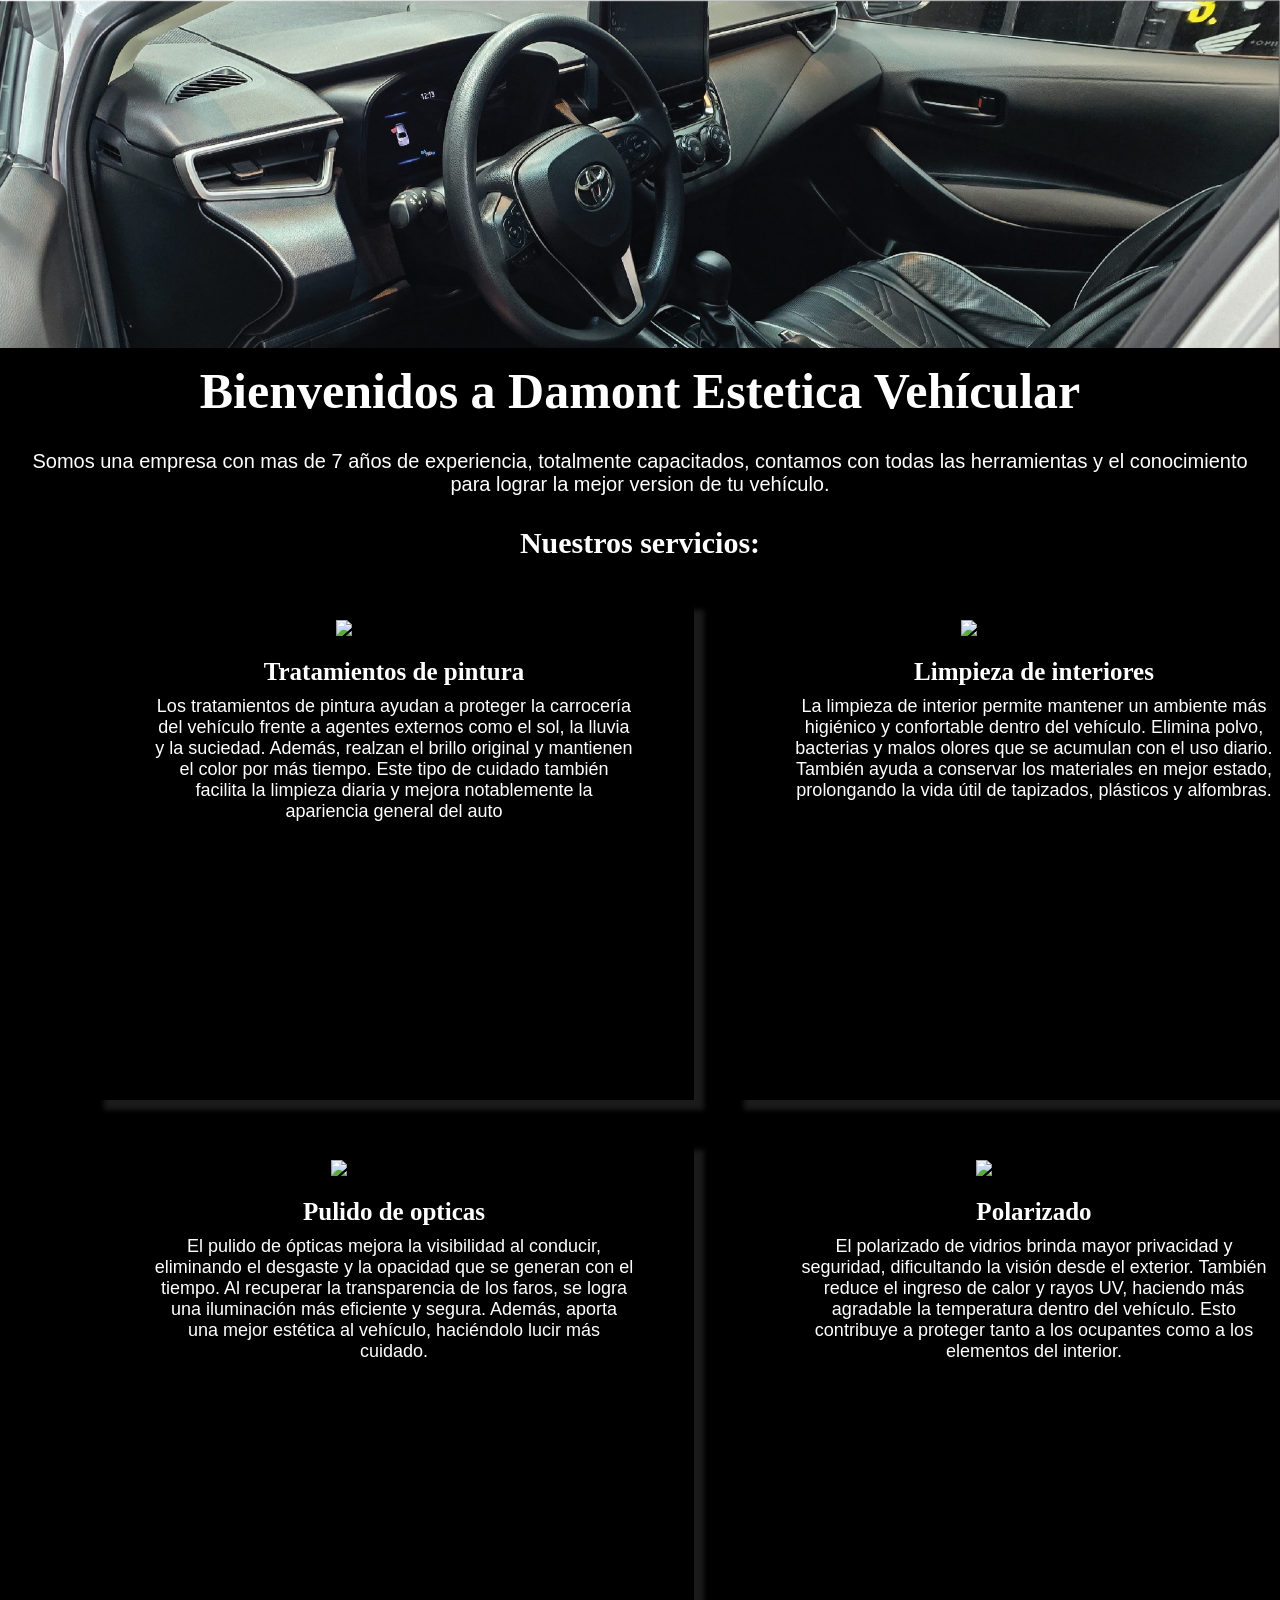
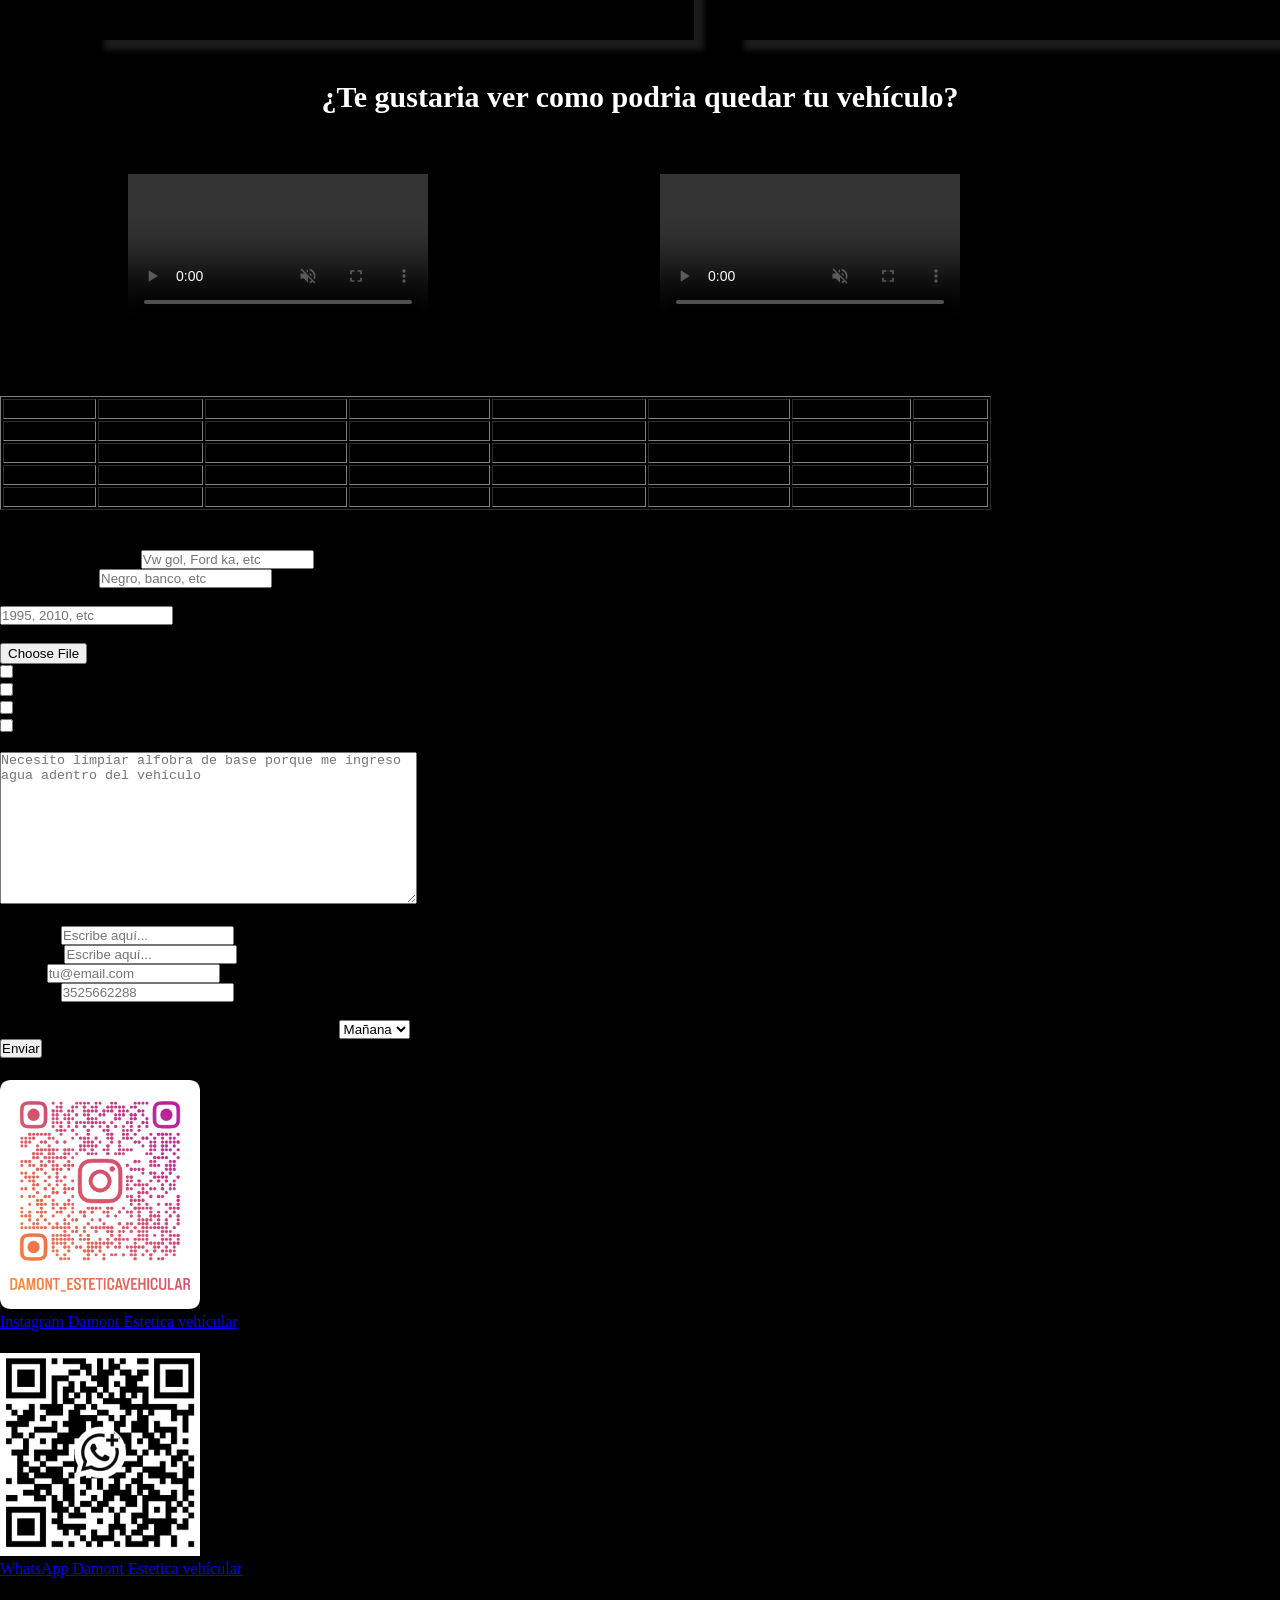
==== Web Damont/index.html @ f21194dd "primer commit" ====
<!DOCTYPE html>
<html lang="en">

<head>
  <meta charset="UTF-8">
  <meta name="viewport" content="width=device-width, initial-scale=1.0">
  <title>Damont Estetica vehícular</title>
  <link rel="stylesheet" href="../css/style3.css">
</head>

<body>
  <header>
    <img class="imagen-portada" src="./PORTADA2.jpg" alt="portada">
    
    <h1 class="titulo-principal"> Bienvenidos a Damont Estetica Vehícular</h1>
    <p class="parrafo-principal">Somos una empresa con mas de 7 años de experiencia, totalmente capacitados, contamos con todas las herramientas y el conocimiento para lograr la mejor version de tu vehículo.</p>
  </header>
  <nav>
    <h2></h2>

  </nav>
  <main>
    <h2 class="titulos-secundarios">Nuestros servicios:</h2>
    <div class="servicios">
      <section class="contenedor">
       <img class="imagen-servicios" src="https://t4.ftcdn.net/jpg/18/27/97/61/360_F_1827976139_U3SLLUfSDEykYsgNka6r8AbkzXY8c4DF.jpg "
          alt="vehículo pulido">
        <h3 class="titulo-servicio">Tratamientos de pintura</h3>
        <p class="parrafo-servicio">Los tratamientos de pintura ayudan a proteger la carrocería del vehículo frente a agentes externos como el sol, la lluvia y la suciedad. Además, realzan el brillo original y mantienen el color por más tiempo. Este tipo de cuidado también facilita la limpieza diaria y mejora notablemente la apariencia general del auto</p>
      </section>
      <section class="contenedor">
        
        <img class="imagen-servicios"
          src="https://cdn.lavoz.com.ar/sites/default/files/styles/landscape_1020_560/public/nota_periodistica/Limpieza_de_interiores_4_1573565166.jpg"
          alt="Limpieza de interior">
        <h3 class="titulo-servicio">Limpieza de interiores</h3>
        <p class="parrafo-servicio">La limpieza de interior permite mantener un ambiente más higiénico y confortable dentro del vehículo. Elimina polvo, bacterias y malos olores que se acumulan con el uso diario. También ayuda a conservar los materiales en mejor estado, prolongando la vida útil de tapizados, plásticos y alfombras.</p>
        
      </section>
      <section class="contenedor">
        
        <img class="imagen-servicios"
          src="https://encrypted-tbn0.gstatic.com/images?q=tbn:ANd9GcSeoNaeYBq7P2K3ot3jbXioRHRTJYlAKK2OUg&s"
          alt="pulido de opticas">
          <h3 class="titulo-servicio">Pulido de opticas</h3>
        <p class="parrafo-servicio">El pulido de ópticas mejora la visibilidad al conducir, eliminando el desgaste y la opacidad que se generan con el tiempo. Al recuperar la transparencia de los faros, se logra una iluminación más eficiente y segura. Además, aporta una mejor estética al vehículo, haciéndolo lucir más cuidado.</p>
      </section>
      <section class="contenedor">
        
        <img class="imagen-servicios" src="https://encrypted-tbn0.gstatic.com/images?q=tbn:ANd9GcTu-DuATEohECkFcmU-cj8HjWBMaL6_9bOmUA&s"  alt="auto polarizado">
        <h3 class="titulo-servicio">Polarizado</h3>
        <p class="parrafo-servicio">El polarizado de vidrios brinda mayor privacidad y seguridad, dificultando la visión desde el exterior. También reduce el ingreso de calor y rayos UV, haciendo más agradable la temperatura dentro del vehículo. Esto contribuye a proteger tanto a los ocupantes como a los elementos del interior.</p>
      </section>
    </div>

    <div class="bloque-videos">
  <h3 class="titulos-secundarios">¿Te gustaria ver como podria quedar tu vehículo?</h3>

  <div class="videos">
    <video src="./Pulido-Gol.mp4" controls loop autoplay muted></video>
    <video src="./Pulido-nivus.mp4" controls loop autoplay muted></video>
  </div>
  </div>

    <div class="tabla-tiempos">
      <h3>Tiempo aproximado de cada servicio </h3>
      <table border="1px">
        <tr>
          <th>vehículo</th>
          <th>Abrillantado</th>
          <th>Abrillantado 2 etpas</th>
          <th>Tratamiento acrílico</th>
          <th>Tratamiento ceramico</th>
          <th>Limpieza de interior</th>
          <th>Pulido de opticas</th>
          <th>Polarizado</th>
        </tr>
        <tr>
          <td>Auto chico</td>
          <td>Medio dia</td>
          <td>Dia completo</td>
          <td>Tres/cuatro dias</td>
          <td>Cinco dias</td>
          <td>Dia y medio</td>
          <td>Dos/tres horas</td>
          <td>Medio dia</td>
        </tr>
        <tr>
          <td>Auto mediano</td>
          <td>Medio dia</td>
          <td>Dia completo</td>
          <td>Tres/cuatro dias</td>
          <td>Cinco dias</td>
          <td>Dia y medio</td>
          <td>Dos/tres horas</td>
          <td>Medio dia</td>
        </tr>
        <tr>
          <td>Auto grande</td>
          <td>Dia completo</td>
          <td>Dia y medio</td>
          <td>Cuatro/cinco dias</td>
          <td>Cinco/seis dias</td>
          <td>Dia y medio</td>
          <td>Dos/tres horas</td>
          <td>Medio dia</td>
        </tr>
        <tr>
          <td>Camioneta</td>
          <td>Dia/dia y medio</td>
          <td>Dia y medio/dos dias</td>
          <td>Cinco dias</td>
          <td>Cinco/siete dias</td>
          <td>Dia y medio</td>
          <td>Dos/tres horas</td>
          <td>Medio dia</td>
        </tr>
      </table>
      </div>
      <p><i>Los tiempos pueden variar segun el estado del vehículo</i></p>
      <div class="formulario"><h3>¿Te gustaria saber si tenemos una promo disponible para vos?</h3>
        <form>
          <label for="vehiculo">¿Que vehículo tenes?</label>
          <input type="text" id="vehiculo" name="vehiculo" placeholder="Vw gol, Ford ka, etc"><br>
          <label for="color">¿Que color es?</label>
          <input type="text" id="color" name="color vehiculo" placeholder="Negro, banco, etc"><br>
          <label for="modelo">¿Que que modelo es?</label><br>
          <input type="number" id="modelo" name="modelo vehiculo" placeholder="1995, 2010, etc"><br>

          <label for="foto">Deje aqui una foto de tu vehículo (opcional)</label><br>
          <input type="file" name="foto" id="foto">



          <label>¿Que servicio te interesa?</label><br>
          <input type="checkbox" id="pulido" name="pulido">
          <label for="pulido">Pulido</label><br>
          <input type="checkbox" id="limpieza" name="limpieza">
          <label for="limpieza">Limpieza de interior</label><br>
          <input type="checkbox" id="Polarizado" name="Polarizado">
          <label for="Polarizado">Polarizado</label><br>
          <input type="checkbox" id="Pulido-de-opticas" name="Pulido-de-opticas">
          <label for="Pulido-de-opticas">Pulido de opticas</label><br>

          <h5>Dejanos algun detalle que te interese contarnos de tu vehículo</h5>
          <textarea name="comentario" id="comentario"
            placeholder="Necesito limpiar alfobra de base porque me ingreso agua adentro del vehículo" rows="10"
            cols="50"></textarea>

          <h4>Dejanos tus datos para comunicarnos con vos</h4>

          <div><label for="nombre">Nombre:</label>
          <input type="text" id="nombre" name="nombre" required placeholder="Escribe aquí..."><br>

          <label for="apellido">Apellido:</label>
          <input type="text" id="apellido" name="apellido" required placeholder="Escribe aquí..."><br>

          <label for="email">Email:</label>
          <input type="email" id="email" name="userEmail" required placeholder="tu@email.com"><br>

          <label for="telefono">Telefono</label>
          <input type="number" id="telefono" name="telefono" placeholder="3525662288"></div><br>
          


          <label for="horario">¿En que horario te gustaria que nos comuniquemos?</label>
          <select id="horario" name="horario">
            <option value="mañana">Mañana</option>
            <option value="tarde">Tarde</option>
            <option value="noche">Noche</option>
          </select><br>
          <button class="boton-enviar" type="submit">Enviar</button>
        </form>

    </div>
  </main>

  <footer>
    <div class="columna">
    <h3>Seguinos en instagram</h3>
    <img class="img-piepag" src="./damont_esteticavehicular_qr.png"  alt="Instagram Damont"><br>

    <a href="https://www.instagram.com/damont_esteticavehícular/">Instagram Damont Estetica vehícular</a>
    </div>

    
    <div class="columna">
    <h3>Comunicate con nosotros</h3>
    <img class="img-piepag" src="./WhatsApp Image 2026-03-26 at 5.41.11 PM.JPG"  alt="WhatsApp Damont"><br>
    <a href="https://wa.me/message/RW7VMYCQZSYLE1">WhatsApp Damont Estetica vehícular</a>
    </div>

    <div class="columna"><h3>¿Donde nos encontramos?</h3>
    <iframe class="img-piepag"
      src="https://www.google.com/maps/embed?pb=!1m18!1m12!1m3!1d3419.745446274165!2d-64.08889202556398!3d-31.005474376505397!2m3!1f0!2f0!3f0!3m2!1i1024!2i768!4f13.1!3m3!1m2!1s0x943263279eff4003%3A0x17501c2791c6acb6!2sDamont%20Est%C3%A9tica%20vehícular!5e0!3m2!1ses!2sar!4v1774558120183!5m2!1ses!2sar"
       height="300" style="border:0;" allowfullscreen="" loading="lazy"
      referrerpolicy="no-referrer-when-downgrade"></iframe><br>
    <i class="direccion" >Calle Carlos Griguol N° 1550, Colonia Caroya, Cordoba, Argentina</i>
    </div>



  </footer>









</body>

</html>
---- css/style3.css ----
* {
  box-sizing: border-box; /* Incluye padding y border en el width/height definido */
  margin: 0;
  padding: 0;
}
body{
  background-color: rgb(0, 0, 0);
}
.imagen-portada{
  width: 100%;
}

.titulo-principal{
  font-family:serif;
  font-size: 50px;
  text-align: center;
  color: #ffffff;
  padding: 10px;
}

.parrafo-principal{
  font-family:Arial, Helvetica, sans-serif;
  font-size: 20px;
  text-align: center;
  color: #ffffff;
  padding: 20px; 
  
}

.titulos-secundarios{
  font-family:serif;
  font-size: 30px;
  text-align: center;
  color: #ffffff;
  padding: 10px;  
}
.imagen-servicios{
  width: 500px;
  margin: 20px;
}

.titulo-servicio{
  font-family:serif;
  font-size: 25px;
  text-align: center;
  color: #ffffff;
}

.parrafo-servicio{
  font-family:Arial, Helvetica, sans-serif;
  font-size: 18px;
  text-align: center;
  color: #ffffff;
  margin: 0 auto;   
  width: 500px;
  padding: 10px;
}
.contenedor{
  
  width: 600px;
  height: 500px;
  text-align: center;
  margin: 10px;
  box-shadow: 10px 10px 5px #1b1b1b;
}
.servicios{

  display: grid;
  grid-template-columns: 1fr 1fr ; /* 3 columnas */
  gap: 20px;
  width: 90%;
  margin: 0 auto;
  padding: 20px;
}

.videos {
  display: grid;
  grid-template-columns: 1fr 1fr;
  gap: 40px;
  width: 80%;           
  margin: 50px auto;
}
.img-piepag{
  width: 200PX;
}
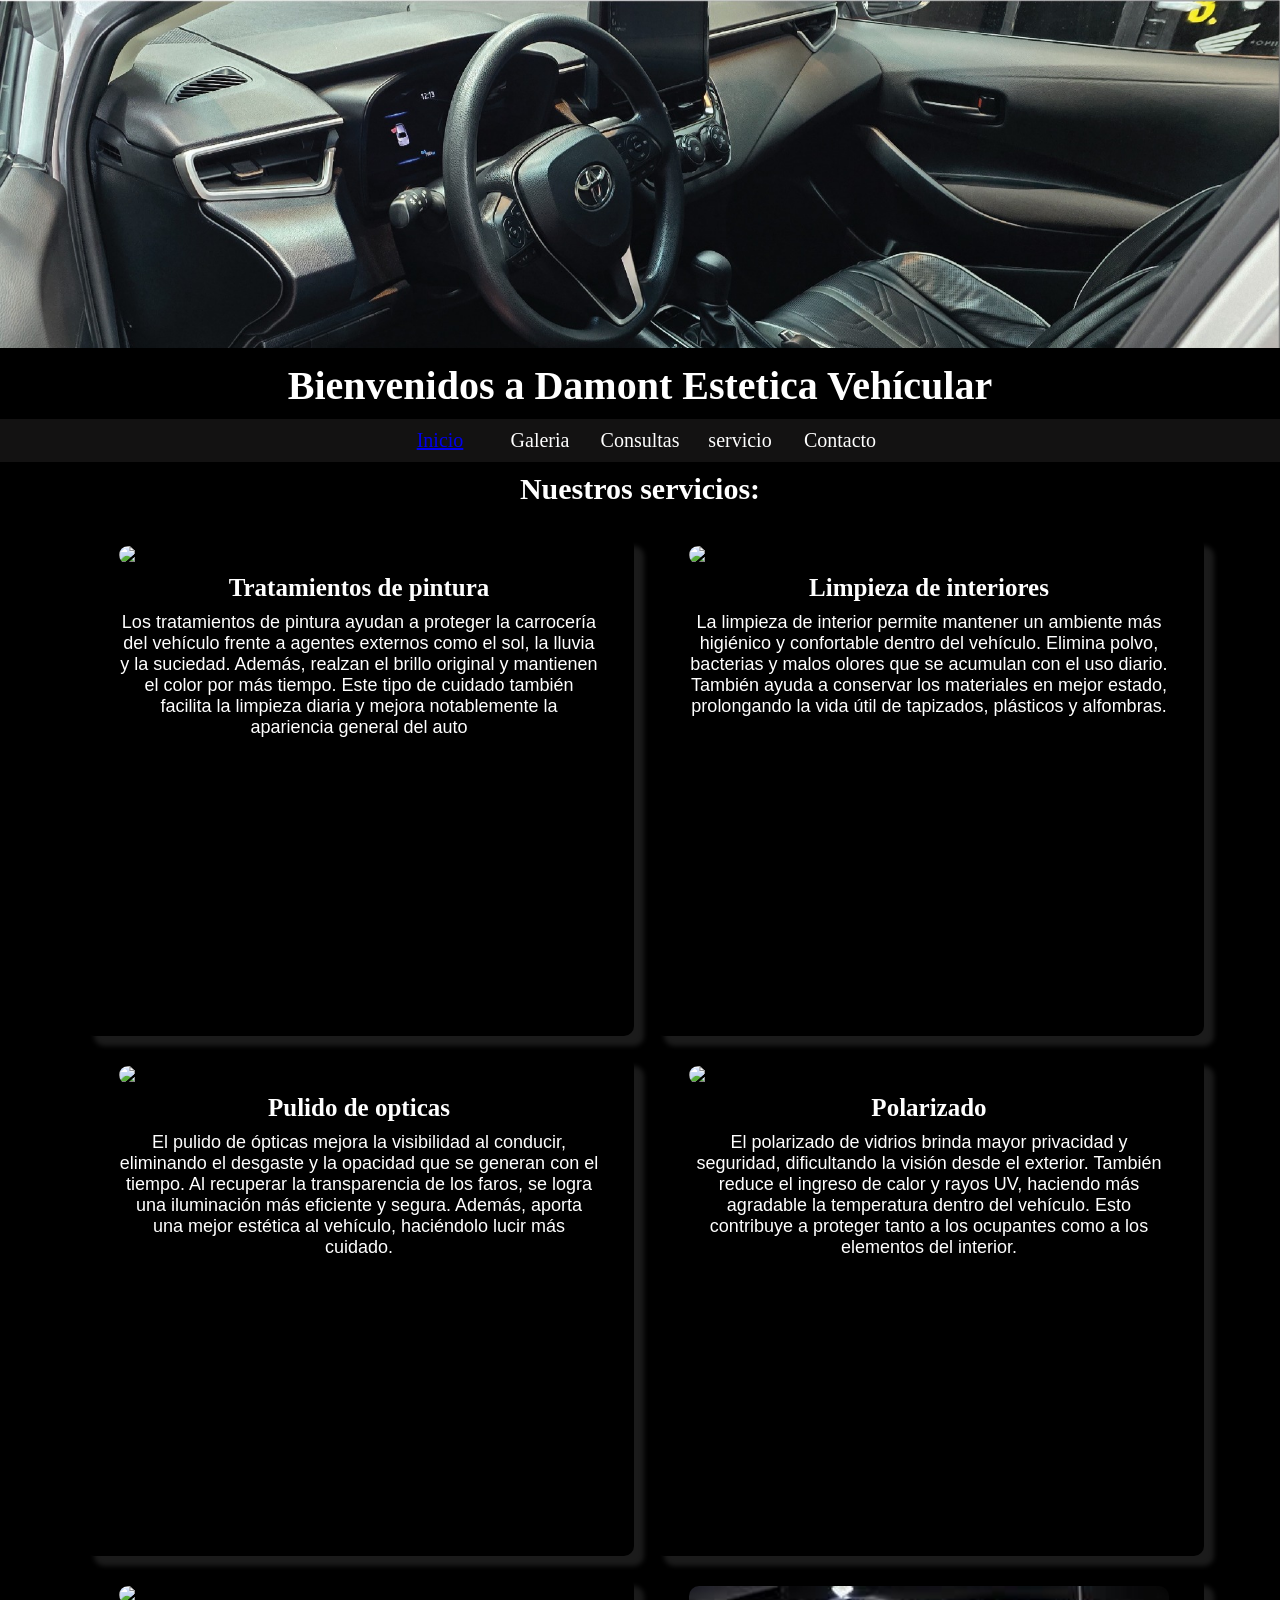
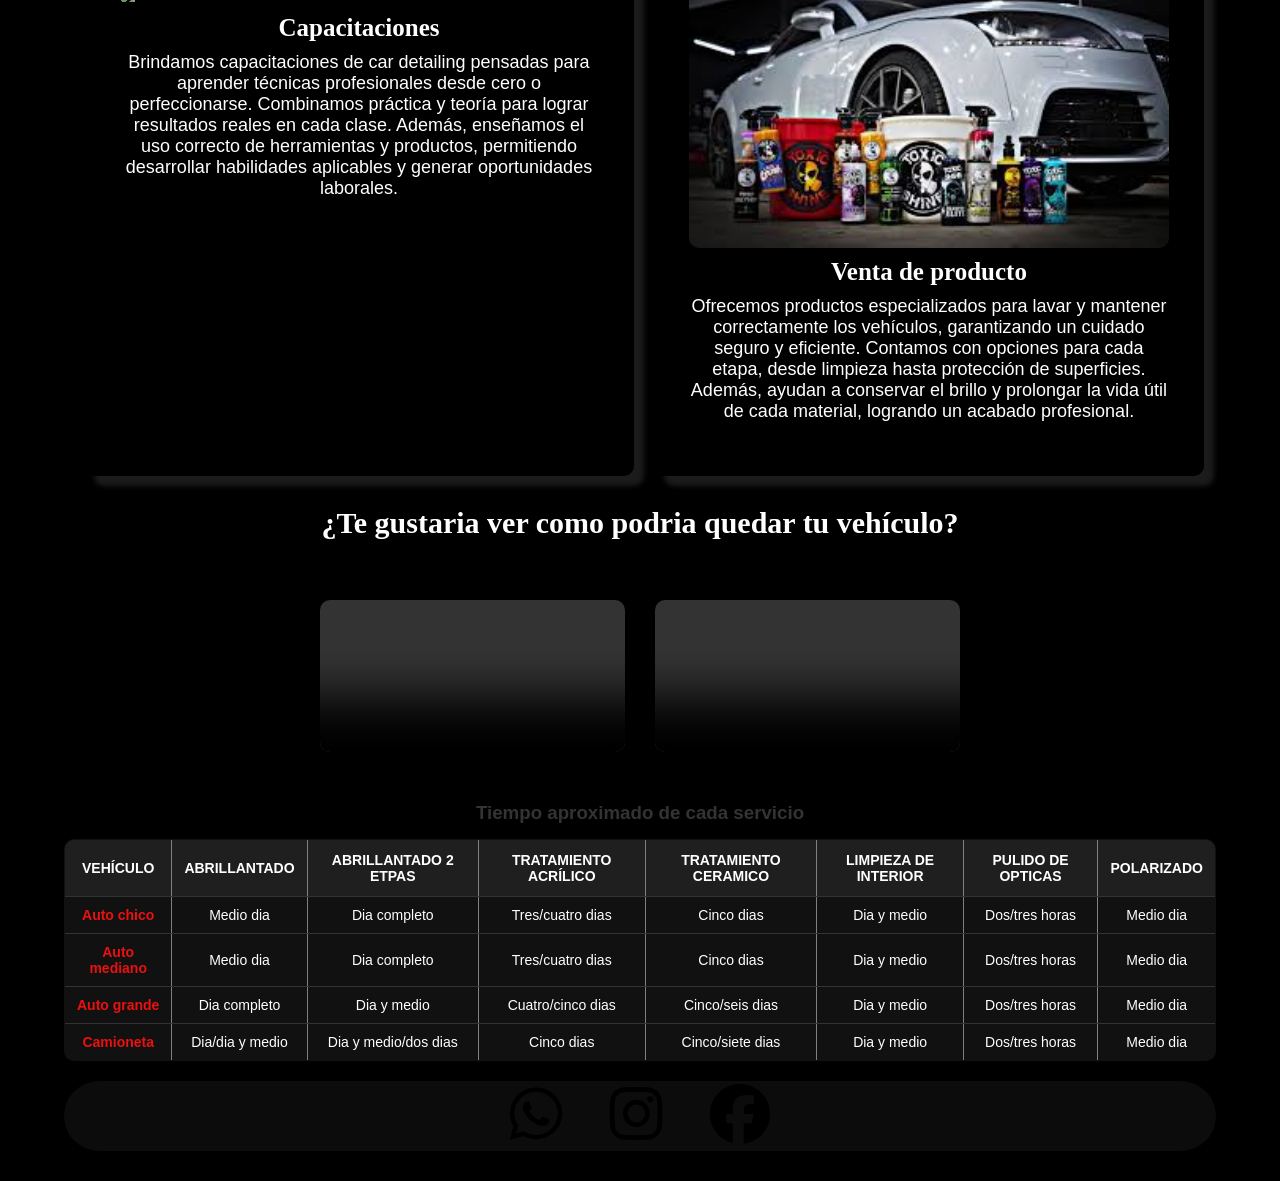
==== commit b3408367: "cambios1" ====
--- a/Web Damont/index.html
+++ b/Web Damont/index.html
@@ -6,17 +6,23 @@
   <meta name="viewport" content="width=device-width, initial-scale=1.0">
   <title>Damont Estetica vehícular</title>
   <link rel="stylesheet" href="../css/style3.css">
+  <link rel="stylesheet" href="https://cdnjs.cloudflare.com/ajax/libs/font-awesome/6.5.0/css/all.min.css">
 </head>
 
 <body>
   <header>
     <img class="imagen-portada" src="./PORTADA2.jpg" alt="portada">
-    
+
     <h1 class="titulo-principal"> Bienvenidos a Damont Estetica Vehícular</h1>
-    <p class="parrafo-principal">Somos una empresa con mas de 7 años de experiencia, totalmente capacitados, contamos con todas las herramientas y el conocimiento para lograr la mejor version de tu vehículo.</p>
   </header>
   <nav>
-    <h2></h2>
+    <ul class="menu">
+      <li class="item-menu"><a href="https://www.youtube.com/">Inicio</a></li>
+      <li class="item-menu">Galeria</li>
+      <li class="item-menu">Consultas</li>
+      <li class="item-menu">servicio</li>
+      <li class="item-menu">Contacto</li>
+    </ul>
 
   </nav>
   <main>
@@ -50,6 +56,26 @@
         <img class="imagen-servicios" src="https://encrypted-tbn0.gstatic.com/images?q=tbn:ANd9GcTu-DuATEohECkFcmU-cj8HjWBMaL6_9bOmUA&s"  alt="auto polarizado">
         <h3 class="titulo-servicio">Polarizado</h3>
         <p class="parrafo-servicio">El polarizado de vidrios brinda mayor privacidad y seguridad, dificultando la visión desde el exterior. También reduce el ingreso de calor y rayos UV, haciendo más agradable la temperatura dentro del vehículo. Esto contribuye a proteger tanto a los ocupantes como a los elementos del interior.</p>
+
+      
+      </section>
+
+      <section class="contenedor">
+        
+        <img class="imagen-servicios" src="https://encrypted-tbn0.gstatic.com/images?q=tbn:ANd9GcTuqyQYjDk7BBTbk4ndd3D8_v_6WvpgWGpDxw&s"  alt="auto polarizado">
+        <h3 class="titulo-servicio">Capacitaciones</h3>
+        <p class="parrafo-servicio">Brindamos capacitaciones de car detailing pensadas para aprender técnicas profesionales desde cero o perfeccionarse. Combinamos práctica y teoría para lograr resultados reales en cada clase. Además, enseñamos el uso correcto de herramientas y productos, permitiendo desarrollar habilidades aplicables y generar oportunidades laborales.</p>
+
+      
+      </section>
+
+      <section class="contenedor">
+        
+        <img class="imagen-servicios" src="[data-uri]"  alt="auto polarizado">
+        <h3 class="titulo-servicio">Venta de producto</h3>
+        <p class="parrafo-servicio">Ofrecemos productos especializados para lavar y mantener correctamente los vehículos, garantizando un cuidado seguro y eficiente. Contamos con opciones para cada etapa, desde limpieza hasta protección de superficies. Además, ayudan a conservar el brillo y prolongar la vida útil de cada material, logrando un acabado profesional.</p>
+
+      
       </section>
     </div>
 
@@ -116,91 +142,20 @@
           <td>Medio dia</td>
         </tr>
       </table>
-      </div>
-      <p><i>Los tiempos pueden variar segun el estado del vehículo</i></p>
-      <div class="formulario"><h3>¿Te gustaria saber si tenemos una promo disponible para vos?</h3>
-        <form>
-          <label for="vehiculo">¿Que vehículo tenes?</label>
-          <input type="text" id="vehiculo" name="vehiculo" placeholder="Vw gol, Ford ka, etc"><br>
-          <label for="color">¿Que color es?</label>
-          <input type="text" id="color" name="color vehiculo" placeholder="Negro, banco, etc"><br>
-          <label for="modelo">¿Que que modelo es?</label><br>
-          <input type="number" id="modelo" name="modelo vehiculo" placeholder="1995, 2010, etc"><br>
 
-          <label for="foto">Deje aqui una foto de tu vehículo (opcional)</label><br>
-          <input type="file" name="foto" id="foto">
+ <footer>
+  <a href="https://wa.me/message/RW7VMYCQZSYLE1" target="_blank" class="whatsapp-btn">
+    <i class="fa-brands fa-whatsapp"></i>
+  </a>
 
+  <a href="https://www.instagram.com/damont_esteticavehicular/" target="_blank" class="instagram-btn">
+    <i class="fa-brands fa-instagram"></i>
+  </a>
 
-
-          <label>¿Que servicio te interesa?</label><br>
-          <input type="checkbox" id="pulido" name="pulido">
-          <label for="pulido">Pulido</label><br>
-          <input type="checkbox" id="limpieza" name="limpieza">
-          <label for="limpieza">Limpieza de interior</label><br>
-          <input type="checkbox" id="Polarizado" name="Polarizado">
-          <label for="Polarizado">Polarizado</label><br>
-          <input type="checkbox" id="Pulido-de-opticas" name="Pulido-de-opticas">
-          <label for="Pulido-de-opticas">Pulido de opticas</label><br>
-
-          <h5>Dejanos algun detalle que te interese contarnos de tu vehículo</h5>
-          <textarea name="comentario" id="comentario"
-            placeholder="Necesito limpiar alfobra de base porque me ingreso agua adentro del vehículo" rows="10"
-            cols="50"></textarea>
-
-          <h4>Dejanos tus datos para comunicarnos con vos</h4>
-
-          <div><label for="nombre">Nombre:</label>
-          <input type="text" id="nombre" name="nombre" required placeholder="Escribe aquí..."><br>
-
-          <label for="apellido">Apellido:</label>
-          <input type="text" id="apellido" name="apellido" required placeholder="Escribe aquí..."><br>
-
-          <label for="email">Email:</label>
-          <input type="email" id="email" name="userEmail" required placeholder="tu@email.com"><br>
-
-          <label for="telefono">Telefono</label>
-          <input type="number" id="telefono" name="telefono" placeholder="3525662288"></div><br>
-          
-
-
-          <label for="horario">¿En que horario te gustaria que nos comuniquemos?</label>
-          <select id="horario" name="horario">
-            <option value="mañana">Mañana</option>
-            <option value="tarde">Tarde</option>
-            <option value="noche">Noche</option>
-          </select><br>
-          <button class="boton-enviar" type="submit">Enviar</button>
-        </form>
-
-    </div>
-  </main>
-
-  <footer>
-    <div class="columna">
-    <h3>Seguinos en instagram</h3>
-    <img class="img-piepag" src="./damont_esteticavehicular_qr.png"  alt="Instagram Damont"><br>
-
-    <a href="https://www.instagram.com/damont_esteticavehícular/">Instagram Damont Estetica vehícular</a>
-    </div>
-
-    
-    <div class="columna">
-    <h3>Comunicate con nosotros</h3>
-    <img class="img-piepag" src="./WhatsApp Image 2026-03-26 at 5.41.11 PM.JPG"  alt="WhatsApp Damont"><br>
-    <a href="https://wa.me/message/RW7VMYCQZSYLE1">WhatsApp Damont Estetica vehícular</a>
-    </div>
-
-    <div class="columna"><h3>¿Donde nos encontramos?</h3>
-    <iframe class="img-piepag"
-      src="https://www.google.com/maps/embed?pb=!1m18!1m12!1m3!1d3419.745446274165!2d-64.08889202556398!3d-31.005474376505397!2m3!1f0!2f0!3f0!3m2!1i1024!2i768!4f13.1!3m3!1m2!1s0x943263279eff4003%3A0x17501c2791c6acb6!2sDamont%20Est%C3%A9tica%20vehícular!5e0!3m2!1ses!2sar!4v1774558120183!5m2!1ses!2sar"
-       height="300" style="border:0;" allowfullscreen="" loading="lazy"
-      referrerpolicy="no-referrer-when-downgrade"></iframe><br>
-    <i class="direccion" >Calle Carlos Griguol N° 1550, Colonia Caroya, Cordoba, Argentina</i>
-    </div>
-
-
-
-  </footer>
+  <a href="https://www.facebook.com/damont.colonia.caroya.2025?locale=es_LA" target="_blank" class="facebook-btn">
+    <i class="fa-brands fa-facebook"></i>
+  </a>
+</footer>
 
 
 
--- a/css/style3.css
+++ b/css/style3.css
@@ -10,12 +10,36 @@
   width: 100%;
 }
 
+.menu{
+  background-color: #131212;
+  position: static;
+  display: flex;
+  list-style: none;
+  margin: 0;
+  padding: 0;
+  justify-content: center;
+
+}
+.item-menu{
+  width: 100px;
+  border: 1px solid beige;
+  font-family:serif;
+  font-size: 20px;
+  color: #ffffff;
+  padding: 10px;
+  border: 10px beige;
+  text-align: center;
+}
+.item-menu:hover {
+  background-color: #2a2a2a;
+}
 .titulo-principal{
   font-family:serif;
-  font-size: 50px;
+  font-size: 40px;
   text-align: center;
   color: #ffffff;
   padding: 10px;
+
 }
 
 .parrafo-principal{
@@ -35,8 +59,12 @@
   padding: 10px;  
 }
 .imagen-servicios{
-  width: 500px;
-  margin: 20px;
+  width: 100%;
+  max-width: 500px;
+  display: block;
+  margin: 0 auto;
+  border-radius: 20px;
+  padding: 10px;
 }
 
 .titulo-servicio{
@@ -44,6 +72,7 @@
   font-size: 25px;
   text-align: center;
   color: #ffffff;
+  padding: 10;
 }
 
 .parrafo-servicio{
@@ -57,10 +86,11 @@
 }
 .contenedor{
   
-  width: 600px;
+  width: 550px;
   height: 500px;
+  border-radius: 10px;
   text-align: center;
-  margin: 10px;
+  margin: 0 auto;
   box-shadow: 10px 10px 5px #1b1b1b;
 }
 .servicios{
@@ -73,13 +103,87 @@
   padding: 20px;
 }
 
+
 .videos {
   display: grid;
   grid-template-columns: 1fr 1fr;
-  gap: 40px;
-  width: 80%;           
+  gap: 30px;
+  width: 50%;
   margin: 50px auto;
+  justify-items: center;   /* centra horizontal */
+  align-items: center; 
 }
-.img-piepag{
+.videos video {
+  width: 100%;
+  max-width: 600px;
+  border-radius: 10px;
+}
+  .img-piepag{
   width: 200PX;
-}+}
+
+.tabla-tiempos{
+  width: 90%;
+  margin: 30px auto;
+  text-align: center;
+  font-family: Arial, sans-serif;
+}
+.tabla-tiempos h3 {
+  margin-bottom: 15px;
+  color: #333;
+}
+
+.tabla-tiempos table {
+  width: 100%;
+  border-collapse: collapse;
+  background-color: #111;
+  color: #fff;
+  box-shadow: 0px 5px 15px rgba(0,0,0,0.5);
+  border-radius: 10px;
+  overflow: hidden;
+}
+
+.tabla-tiempos th {
+  background-color: #1f1f1f;
+  padding: 12px;
+  font-size: 14px;
+  text-transform: uppercase;
+}
+
+.tabla-tiempos td {
+  padding: 10px;
+  border-top: 1px solid #333;
+  font-size: 14px;
+}
+
+.tabla-tiempos tr:hover {
+  background-color: #222;
+  transition: 0.3s;
+}
+
+.tabla-tiempos td:first-child {
+  font-weight: bold;
+  color: #ec1010;
+}
+
+footer{
+  width: 100%;
+  height: 70px;
+  margin: 20px auto ;
+  background-color: #0c0c0c;
+  border-radius: 80px;
+}
+.imagen-servicios:hover {
+  transform: scale(1.05);
+  filter: brightness(0.7)
+}
+.whatsapp-btn,
+.instagram-btn,
+.facebook-btn{
+  font-size: 60px;
+  color: #000000;
+  margin: 0 15px;
+}
+footer a {
+  text-decoration: none;
+}
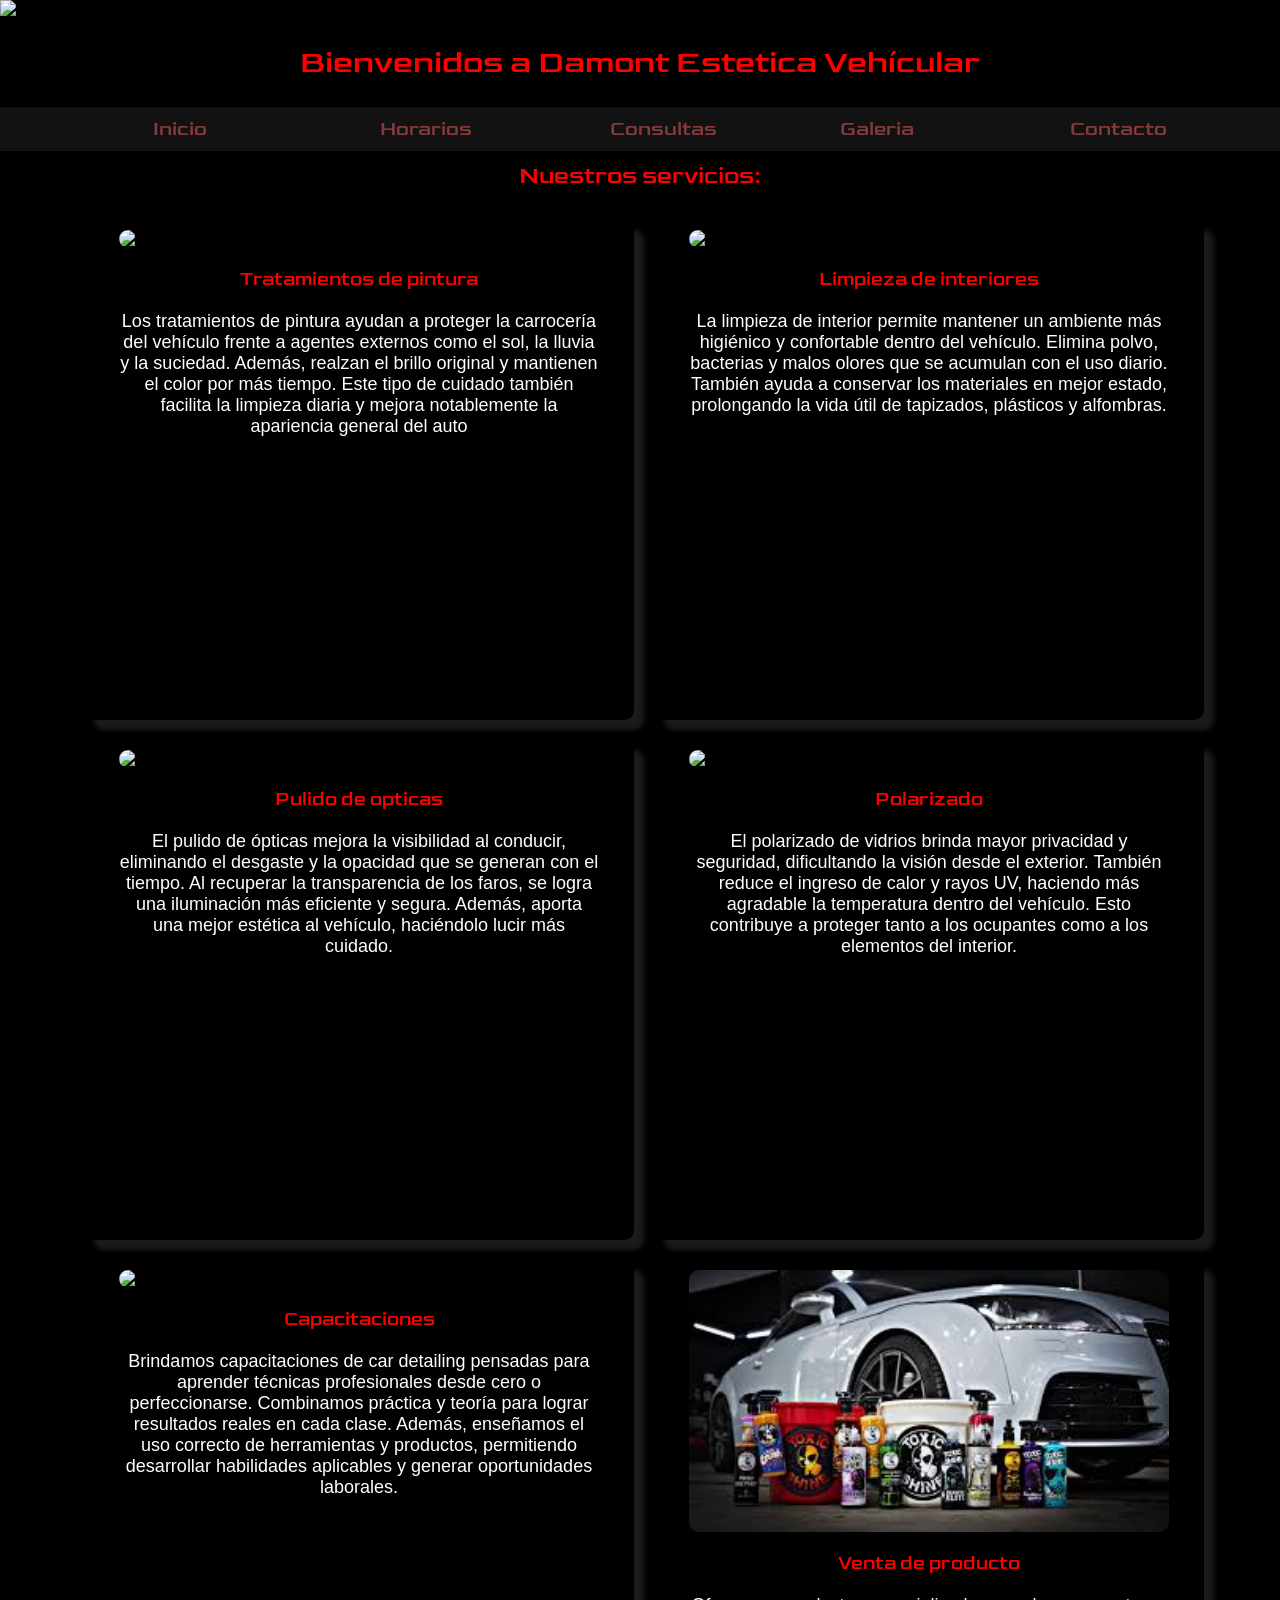
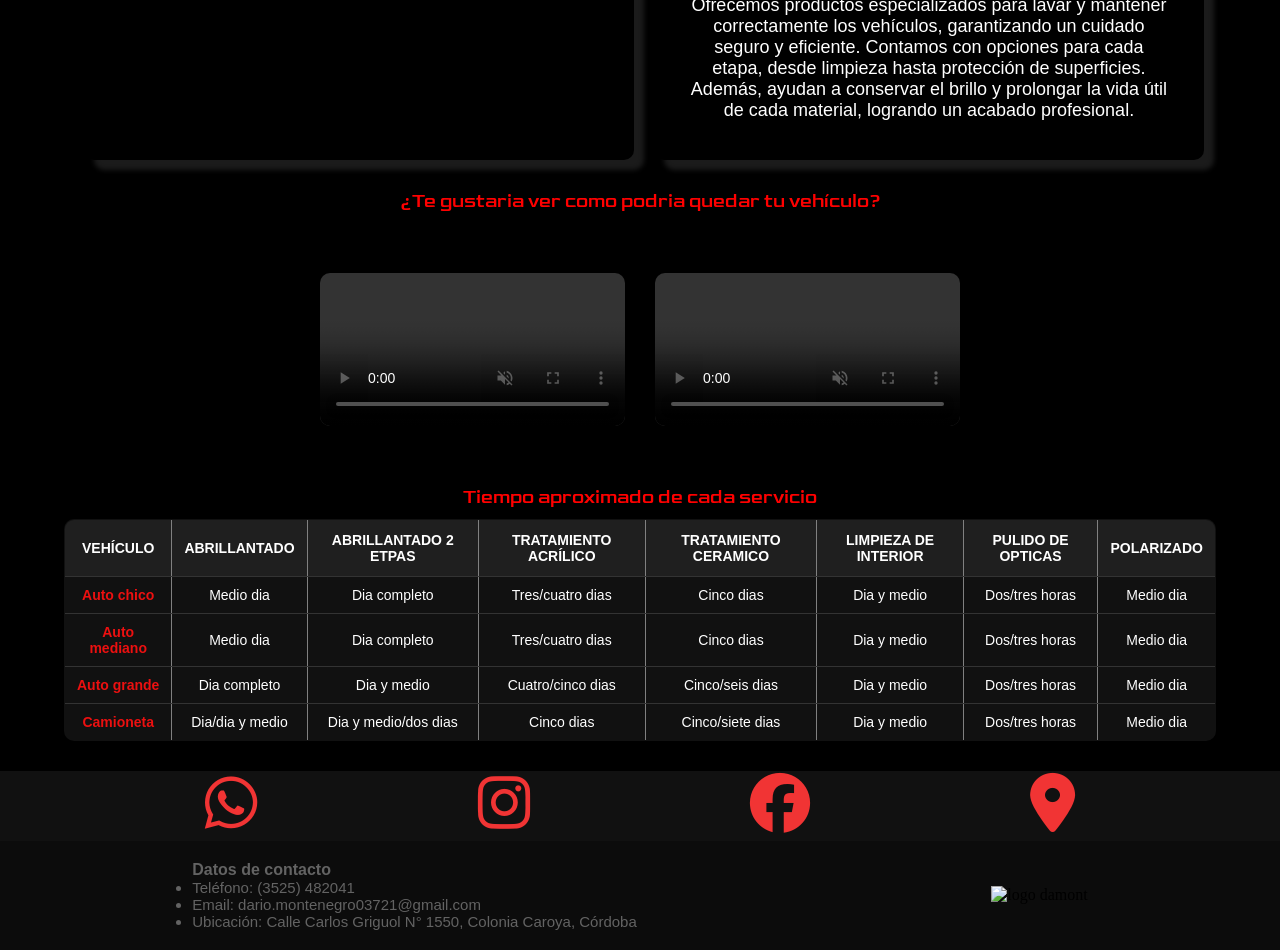
==== commit bcf35b84: "organizacion de index" ====
--- a/Web Damont/index.html
+++ b/Web Damont/index.html
@@ -5,23 +5,26 @@
   <meta charset="UTF-8">
   <meta name="viewport" content="width=device-width, initial-scale=1.0">
   <title>Damont Estetica vehícular</title>
-  <link rel="stylesheet" href="../css/style3.css">
+  <link rel="stylesheet" href="./css/style3.css">
   <link rel="stylesheet" href="https://cdnjs.cloudflare.com/ajax/libs/font-awesome/6.5.0/css/all.min.css">
+  <link rel="preconnect" href="https://fonts.googleapis.com">
+  <link rel="preconnect" href="https://fonts.gstatic.com" crossorigin>
+  <link href="https://fonts.googleapis.com/css2?family=Goldman:wght@400;700&display=swap" rel="stylesheet">
 </head>
 
 <body>
   <header>
-    <img class="imagen-portada" src="./PORTADA2.jpg" alt="portada">
+    <img class="imagen-portada" src="../imagenes/PORTADA2.jpg" alt="portada">
 
     <h1 class="titulo-principal"> Bienvenidos a Damont Estetica Vehícular</h1>
   </header>
   <nav>
     <ul class="menu">
-      <li class="item-menu"><a href="https://www.youtube.com/">Inicio</a></li>
-      <li class="item-menu">Galeria</li>
-      <li class="item-menu">Consultas</li>
-      <li class="item-menu">servicio</li>
-      <li class="item-menu">Contacto</li>
+      <li class="item-menu"><a href="./index.html">Inicio</a></li>
+      <li class="item-menu"><a href="./html/horario.html">Horarios</a></li>
+      <li class="item-menu"><a href="./html/consultas.html">Consultas</a></li>
+      <li class="item-menu"><a href="./html/Galeria.html">Galeria</a></li>
+      <li class="item-menu"><a href="#footer">Contacto</a></li>
     </ul>
 
   </nav>
@@ -29,64 +32,86 @@
     <h2 class="titulos-secundarios">Nuestros servicios:</h2>
     <div class="servicios">
       <section class="contenedor">
-       <img class="imagen-servicios" src="https://t4.ftcdn.net/jpg/18/27/97/61/360_F_1827976139_U3SLLUfSDEykYsgNka6r8AbkzXY8c4DF.jpg "
+        <img class="imagen-servicios"
+          src="https://t4.ftcdn.net/jpg/18/27/97/61/360_F_1827976139_U3SLLUfSDEykYsgNka6r8AbkzXY8c4DF.jpg "
           alt="vehículo pulido">
         <h3 class="titulo-servicio">Tratamientos de pintura</h3>
-        <p class="parrafo-servicio">Los tratamientos de pintura ayudan a proteger la carrocería del vehículo frente a agentes externos como el sol, la lluvia y la suciedad. Además, realzan el brillo original y mantienen el color por más tiempo. Este tipo de cuidado también facilita la limpieza diaria y mejora notablemente la apariencia general del auto</p>
-      </section>
-      <section class="contenedor">
-        
+        <p class="parrafo-servicio">Los tratamientos de pintura ayudan a proteger la carrocería del vehículo frente a
+          agentes externos como el sol, la lluvia y la suciedad. Además, realzan el brillo original y mantienen el color
+          por más tiempo. Este tipo de cuidado también facilita la limpieza diaria y mejora notablemente la apariencia
+          general del auto</p>
+      </section>
+      <section class="contenedor">
+
         <img class="imagen-servicios"
           src="https://cdn.lavoz.com.ar/sites/default/files/styles/landscape_1020_560/public/nota_periodistica/Limpieza_de_interiores_4_1573565166.jpg"
           alt="Limpieza de interior">
         <h3 class="titulo-servicio">Limpieza de interiores</h3>
-        <p class="parrafo-servicio">La limpieza de interior permite mantener un ambiente más higiénico y confortable dentro del vehículo. Elimina polvo, bacterias y malos olores que se acumulan con el uso diario. También ayuda a conservar los materiales en mejor estado, prolongando la vida útil de tapizados, plásticos y alfombras.</p>
-        
-      </section>
-      <section class="contenedor">
-        
+        <p class="parrafo-servicio">La limpieza de interior permite mantener un ambiente más higiénico y confortable
+          dentro del vehículo. Elimina polvo, bacterias y malos olores que se acumulan con el uso diario. También ayuda
+          a conservar los materiales en mejor estado, prolongando la vida útil de tapizados, plásticos y alfombras.</p>
+
+      </section>
+      <section class="contenedor">
+
         <img class="imagen-servicios"
           src="https://encrypted-tbn0.gstatic.com/images?q=tbn:ANd9GcSeoNaeYBq7P2K3ot3jbXioRHRTJYlAKK2OUg&s"
           alt="pulido de opticas">
-          <h3 class="titulo-servicio">Pulido de opticas</h3>
-        <p class="parrafo-servicio">El pulido de ópticas mejora la visibilidad al conducir, eliminando el desgaste y la opacidad que se generan con el tiempo. Al recuperar la transparencia de los faros, se logra una iluminación más eficiente y segura. Además, aporta una mejor estética al vehículo, haciéndolo lucir más cuidado.</p>
-      </section>
-      <section class="contenedor">
-        
-        <img class="imagen-servicios" src="https://encrypted-tbn0.gstatic.com/images?q=tbn:ANd9GcTu-DuATEohECkFcmU-cj8HjWBMaL6_9bOmUA&s"  alt="auto polarizado">
+        <h3 class="titulo-servicio">Pulido de opticas</h3>
+        <p class="parrafo-servicio">El pulido de ópticas mejora la visibilidad al conducir, eliminando el desgaste y la
+          opacidad que se generan con el tiempo. Al recuperar la transparencia de los faros, se logra una iluminación
+          más eficiente y segura. Además, aporta una mejor estética al vehículo, haciéndolo lucir más cuidado.</p>
+      </section>
+      <section class="contenedor">
+
+        <img class="imagen-servicios"
+          src="https://encrypted-tbn0.gstatic.com/images?q=tbn:ANd9GcTu-DuATEohECkFcmU-cj8HjWBMaL6_9bOmUA&s"
+          alt="auto polarizado">
         <h3 class="titulo-servicio">Polarizado</h3>
-        <p class="parrafo-servicio">El polarizado de vidrios brinda mayor privacidad y seguridad, dificultando la visión desde el exterior. También reduce el ingreso de calor y rayos UV, haciendo más agradable la temperatura dentro del vehículo. Esto contribuye a proteger tanto a los ocupantes como a los elementos del interior.</p>
-
-      
-      </section>
-
-      <section class="contenedor">
-        
-        <img class="imagen-servicios" src="https://encrypted-tbn0.gstatic.com/images?q=tbn:ANd9GcTuqyQYjDk7BBTbk4ndd3D8_v_6WvpgWGpDxw&s"  alt="auto polarizado">
+        <p class="parrafo-servicio">El polarizado de vidrios brinda mayor privacidad y seguridad, dificultando la visión
+          desde el exterior. También reduce el ingreso de calor y rayos UV, haciendo más agradable la temperatura dentro
+          del vehículo. Esto contribuye a proteger tanto a los ocupantes como a los elementos del interior.</p>
+
+
+      </section>
+
+      <section class="contenedor">
+
+        <img class="imagen-servicios"
+          src="https://encrypted-tbn0.gstatic.com/images?q=tbn:ANd9GcTuqyQYjDk7BBTbk4ndd3D8_v_6WvpgWGpDxw&s"
+          alt="auto polarizado">
         <h3 class="titulo-servicio">Capacitaciones</h3>
-        <p class="parrafo-servicio">Brindamos capacitaciones de car detailing pensadas para aprender técnicas profesionales desde cero o perfeccionarse. Combinamos práctica y teoría para lograr resultados reales en cada clase. Además, enseñamos el uso correcto de herramientas y productos, permitiendo desarrollar habilidades aplicables y generar oportunidades laborales.</p>
-
-      
-      </section>
-
-      <section class="contenedor">
-        
-        <img class="imagen-servicios" src="[data-uri]"  alt="auto polarizado">
+        <p class="parrafo-servicio">Brindamos capacitaciones de car detailing pensadas para aprender técnicas
+          profesionales desde cero o perfeccionarse. Combinamos práctica y teoría para lograr resultados reales en cada
+          clase. Además, enseñamos el uso correcto de herramientas y productos, permitiendo desarrollar habilidades
+          aplicables y generar oportunidades laborales.</p>
+
+
+      </section>
+
+      <section class="contenedor">
+
+        <img class="imagen-servicios"
+          src="[data-uri]"
+          alt="auto polarizado">
         <h3 class="titulo-servicio">Venta de producto</h3>
-        <p class="parrafo-servicio">Ofrecemos productos especializados para lavar y mantener correctamente los vehículos, garantizando un cuidado seguro y eficiente. Contamos con opciones para cada etapa, desde limpieza hasta protección de superficies. Además, ayudan a conservar el brillo y prolongar la vida útil de cada material, logrando un acabado profesional.</p>
-
-      
+        <p class="parrafo-servicio">Ofrecemos productos especializados para lavar y mantener correctamente los
+          vehículos, garantizando un cuidado seguro y eficiente. Contamos con opciones para cada etapa, desde limpieza
+          hasta protección de superficies. Además, ayudan a conservar el brillo y prolongar la vida útil de cada
+          material, logrando un acabado profesional.</p>
+
+
       </section>
     </div>
 
     <div class="bloque-videos">
-  <h3 class="titulos-secundarios">¿Te gustaria ver como podria quedar tu vehículo?</h3>
-
-  <div class="videos">
-    <video src="./Pulido-Gol.mp4" controls loop autoplay muted></video>
-    <video src="./Pulido-nivus.mp4" controls loop autoplay muted></video>
-  </div>
-  </div>
+      <h3 class="titulos-secundarios">¿Te gustaria ver como podria quedar tu vehículo?</h3>
+
+      <div class="videos">
+        <video src="../videos/Pulido-nivus.mp4" controls loop autoplay muted></video>
+        <video src="../videos/golf-mk4.mp4" controls loop autoplay muted></video>
+      </div>
+    </div>
 
     <div class="tabla-tiempos">
       <h3>Tiempo aproximado de cada servicio </h3>
@@ -142,20 +167,44 @@
           <td>Medio dia</td>
         </tr>
       </table>
-
- <footer>
-  <a href="https://wa.me/message/RW7VMYCQZSYLE1" target="_blank" class="whatsapp-btn">
-    <i class="fa-brands fa-whatsapp"></i>
-  </a>
-
-  <a href="https://www.instagram.com/damont_esteticavehicular/" target="_blank" class="instagram-btn">
-    <i class="fa-brands fa-instagram"></i>
-  </a>
-
-  <a href="https://www.facebook.com/damont.colonia.caroya.2025?locale=es_LA" target="_blank" class="facebook-btn">
-    <i class="fa-brands fa-facebook"></i>
-  </a>
-</footer>
+    </div>
+  </main>
+  <footer id="footer">
+    <div class="footer-iconos">
+      <a href="https://wa.me/message/RW7VMYCQZSYLE1" target="_blank" class="whatsapp-btn">
+        <i class="fa-brands fa-whatsapp"></i>
+      </a>
+
+      <a href="https://www.instagram.com/damont_esteticavehicular/" target="_blank" class="instagram-btn">
+        <i class="fa-brands fa-instagram"></i>
+      </a>
+
+      <a href="https://www.facebook.com/damont.colonia.caroya.2025?locale=es_LA" target="_blank" class="facebook-btn">
+        <i class="fa-brands fa-facebook"></i>
+      </a>
+
+      <a href="https://maps.app.goo.gl/RwS6tBeC15AECt8i7" target="_blank" class="maps-btn">
+        <i class="fa-solid fa-location-dot"></i>
+      </a>
+    </div>
+
+    <div class="footer-contacto">
+      <div class="datos-contacto">
+        <h4 class="titulo-contacto">Datos de contacto</h4>
+        <ul>
+          <li>Teléfono: (3525) 482041</li>
+          <li>Email: dario.montenegro03721@gmail.com</li>
+          <li>Ubicación: Calle Carlos Griguol N° 1550, Colonia Caroya, Córdoba</li>
+        </ul>
+      </div>
+
+      <div class="logo-contenedor">
+        <img class="logo-footer" src="../imagenes/LOGO DAMONT.png" alt="logo damont">
+      </div>
+    </div>
+
+
+  </footer>
 
 
 
--- a/Web Damont/css/style3.css
+++ b/Web Damont/css/style3.css
@@ -0,0 +1,242 @@
+* {
+  box-sizing: border-box; /* Incluye padding y border en el width/height definido */
+  margin: 0;
+  padding: 0;
+}
+body{
+  background-color: rgb(0, 0, 0);
+}
+.imagen-portada{
+  width: 100%;
+}
+
+.menu{
+  background-color: #131212;
+  position: static;
+  display: flex;
+  list-style: none;
+  margin: 0;
+  padding: 0;
+  justify-content: space-evenly;
+
+}
+.menu a {
+  text-decoration: none;
+  font-family: "Goldman", sans-serif;
+  font-weight: 400;
+  font-style: normal;
+  text-align: center;
+  color: rgb(134, 58, 58);
+  padding: 10px;
+  
+}
+.item-menu{
+  width: 100px;
+
+  font-family:serif;
+  font-size: 20px;
+  color: #ffffff;
+  padding: 10px;
+
+  text-align: center;
+}
+
+
+.titulo-principal{
+  font-family: "Goldman", sans-serif;
+  font-weight: 400;
+  font-style: normal;
+  text-align: center;
+  color: red;
+  padding: 10px;
+  margin: 15px;
+
+}
+
+.parrafo-principal{
+  font-family:Arial, Helvetica, sans-serif;
+  font-size: 20px;
+  text-align: center;
+  color: #ffff;
+  padding: 20px; 
+  
+}
+
+
+
+
+
+
+
+.titulos-secundarios{
+  font-family: "Goldman", sans-serif;
+  font-weight: 400;
+  font-style: normal;
+  text-align: center;
+  color: red;
+  padding: 10px; 
+}
+
+
+.imagen-servicios{
+  width: 100%;
+  max-width: 500px;
+  display: block;
+  margin: 0 auto;
+  border-radius: 20px;
+  padding: 10px;
+}
+
+.titulo-servicio{
+  font-family: "Goldman", sans-serif;
+  font-weight: 400;
+  font-style: normal;
+  text-align: center;
+  color: red;
+  padding: 10px;
+}
+
+.parrafo-servicio{
+  font-family:Arial, Helvetica, sans-serif;
+  font-size: 18px;
+  text-align: center;
+  color: #ffffff;
+  margin: 0 auto;   
+  width: 500px;
+  padding: 10px;
+}
+.contenedor{
+  
+  width: 550px;
+  height: 500px;
+  border-radius: 10px;
+  text-align: center;
+  margin: 0 auto;
+  box-shadow: 10px 10px 5px #1b1b1b;
+}
+.servicios{
+
+  display: grid;
+  grid-template-columns: 1fr 1fr ; /* 3 columnas */
+  gap: 20px;
+  width: 90%;
+  margin: 0 auto;
+  padding: 20px;
+}
+
+
+.videos {
+  display: grid;
+  grid-template-columns: 1fr 1fr;
+  gap: 30px;
+  width: 50%;
+  margin: 50px auto;
+  justify-items: center;   /* centra horizontal */
+  align-items: center; 
+}
+.videos video {
+  width: 100%;
+  max-width: 600px;
+  border-radius: 10px;
+}
+  .img-piepag{
+  width: 200PX;
+}
+
+.tabla-tiempos{
+  width: 90%;
+  margin: 30px auto;
+  text-align: center;
+  font-family: Arial, sans-serif;
+}
+.tabla-tiempos h3 {
+  font-family: "Goldman", sans-serif;
+  font-weight: 400;
+  font-style: normal;
+  text-align: center;
+  color: red;
+  padding: 10px;
+}
+
+.tabla-tiempos table {
+  width: 100%;
+  border-collapse: collapse;
+  background-color: #111;
+  color: #fff;
+  box-shadow: 0px 5px 15px rgba(0,0,0,0.5);
+  border-radius: 10px;
+  overflow: hidden;
+}
+
+.tabla-tiempos th {
+  background-color: #1f1f1f;
+  padding: 12px;
+  font-size: 14px;
+  text-transform: uppercase;
+}
+
+.tabla-tiempos td {
+  padding: 10px;
+  border-top: 1px solid #333;
+  font-size: 14px;
+}
+
+.tabla-tiempos tr:hover {
+  background-color: #222;
+  transition: 0.3s;
+}
+
+.tabla-tiempos td:first-child {
+  font-weight: bold;
+  color: #ec1010;
+}
+footer{
+  background-color: #131313;
+
+}
+.footer-iconos{
+  width: 100%;
+  height: 70px;
+  display: flex;
+  flex-direction: row;
+  justify-content: space-evenly;
+
+  background-color: #111111;
+
+}
+.imagen-servicios:hover {
+  transform: scale(1.05);
+  filter: brightness(0.7)
+}
+.whatsapp-btn,
+.instagram-btn,
+.facebook-btn,
+.maps-btn{
+  font-size: 60px;
+  color: rgb(241, 52, 52);
+  margin: 0 15px;
+}
+
+
+.titulo-contacto{
+  font-family:Arial, Helvetica, sans-serif;
+  font-size: 16px;
+
+}
+.datos-contacto{
+  font-family:Arial, Helvetica, sans-serif;
+  font-size: 15px;
+  display: grid;
+  color: #636363;
+}
+.footer-contacto{
+  display: flex;
+  align-items: center;
+  justify-content: space-around;
+  gap: 10px;
+  padding: 20px;
+  background: #0c0c0c; /* opcional */
+}
+.logo-footer{
+  width: 400px;
+}
